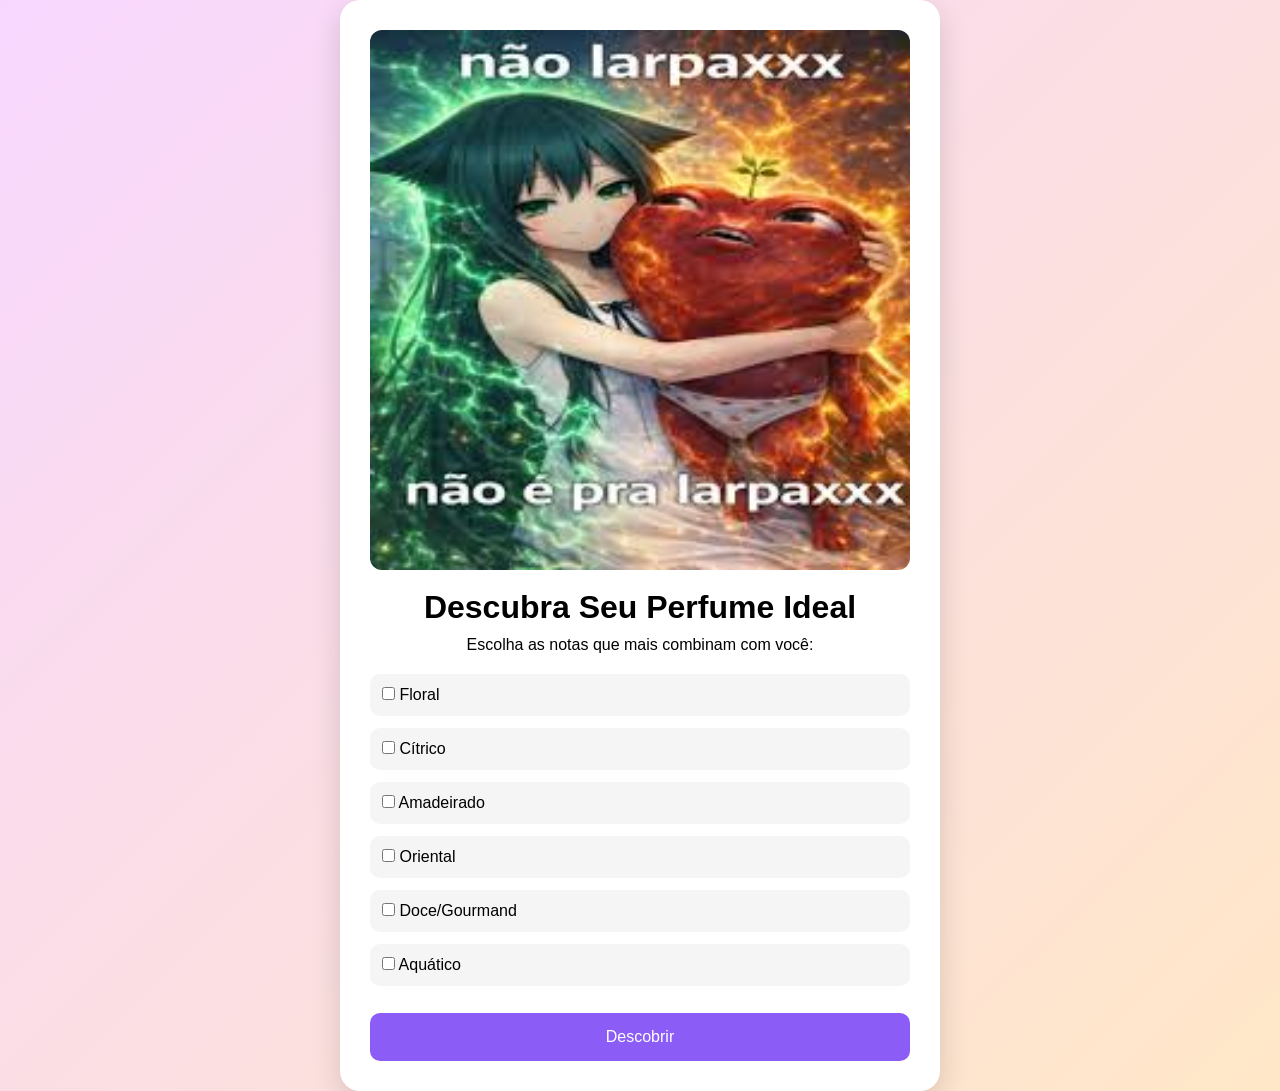
==== index.html @ 8cd17599 "perfume" ====
<!DOCTYPE html>
<html lang="pt-BR">
<head>
    <meta charset="UTF-8">
    <meta name="viewport" content="width=device-width, initial-scale=1.0">
    <title>Descubra Seu Perfume Ideal</title>

    <style>
        *{
            margin:0;
            padding:0;
            box-sizing:border-box;
            font-family:Arial, sans-serif;
        }

        body{
            background:linear-gradient(135deg,#f8d7ff,#ffe7c7);
            min-height:100vh;
            display:flex;
            justify-content:center;
            align-items:center;
        }

        .container{
            background:white;
            width:90%;
            max-width:600px;
            padding:30px;
            border-radius:20px;
            box-shadow:0 10px 30px rgba(0,0,0,0.15);
        }

        h1{
            text-align:center;
            margin-bottom:10px;
        }

        p{
            text-align:center;
            margin-bottom:20px;
        }

        form{
            display:flex;
            flex-direction:column;
            gap:12px;
        }

        label{
            background:#f5f5f5;
            padding:12px;
            border-radius:10px;
            cursor:pointer;
        }

        button{
            margin-top:15px;
            padding:15px;
            border:none;
            border-radius:10px;
            background:#8b5cf6;
            color:white;
            font-size:16px;
            cursor:pointer;
        }

        button:hover{
            background:#6d28d9;
        }

        #resultado{
            margin-top:25px;
            padding:20px;
            border-radius:10px;
            background:#fafafa;
            display:none;
        }

        img{
            width:100%;
            border-radius:12px;
            margin-bottom:15px;
        }
    </style>
</head>

<body>

<div class="container">

    <img src="images.jpeg" alt="Perfume">

    <h1>Descubra Seu Perfume Ideal</h1>
    <p>Escolha as notas que mais combinam com você:</p>

    <form id="quiz">

        <label><input type="checkbox" value="floral"> Floral</label>
        <label><input type="checkbox" value="citrico"> Cítrico</label>
        <label><input type="checkbox" value="amadeirado"> Amadeirado</label>
        <label><input type="checkbox" value="oriental"> Oriental</label>
        <label><input type="checkbox" value="doce"> Doce/Gourmand</label>
        <label><input type="checkbox" value="aquatico"> Aquático</label>

        <button type="submit">Descobrir</button>
    </form>

    <div id="resultado"></div>

</div>

<script>
const perfis = {
    floral: {
        titulo: "Perfil Floral Elegante",
        descricao: "Você gosta de perfumes delicados, românticos e sofisticados.",
        notas: "Rosa, Jasmim, Peônia e Lírio."
    },
    citrico: {
        titulo: "Perfil Cítrico Energético",
        descricao: "Você busca frescor e leveza.",
        notas: "Bergamota, Limão Siciliano e Mandarina."
    },
    amadeirado: {
        titulo: "Perfil Amadeirado Sofisticado",
        descricao: "Você prefere perfumes marcantes e elegantes.",
        notas: "Cedro, Sândalo e Vetiver."
    },
    oriental: {
        titulo: "Perfil Oriental Sedutor",
        descricao: "Você gosta de fragrâncias intensas e envolventes.",
        notas: "Baunilha, Âmbar e Especiarias."
    },
    doce: {
        titulo: "Perfil Gourmand",
        descricao: "Você aprecia aromas doces e confortáveis.",
        notas: "Caramelo, Chocolate e Baunilha."
    },
    aquatico: {
        titulo: "Perfil Aquático",
        descricao: "Você gosta de sensação de limpeza e liberdade.",
        notas: "Notas marinhas, algas e brisa oceânica."
    }
};

document.getElementById("quiz").addEventListener("submit", function(e){
    e.preventDefault();

    const selecionados = Array.from(
        document.querySelectorAll("input:checked")
    ).map(el => el.value);

    const area = document.getElementById("resultado");
    area.style.display = "block";

    if (selecionados.length === 0) {
        area.innerHTML = "<h2>Selecione pelo menos uma nota.</h2>";
        return;
    }

    const principal = selecionados[0];
    const perfil = perfis[principal];

    if (!perfil) {
        area.innerHTML = "<h2>Perfil nao encontrado.</h2>";
        return;
    }

    area.innerHTML = `
        <h2>${perfil.titulo}</h2>
        <p>${perfil.descricao}</p>
        <strong>Notas recomendadas:</strong>
        <p>${perfil.notas}</p>
    `;
});
</script>

</body>
</html>
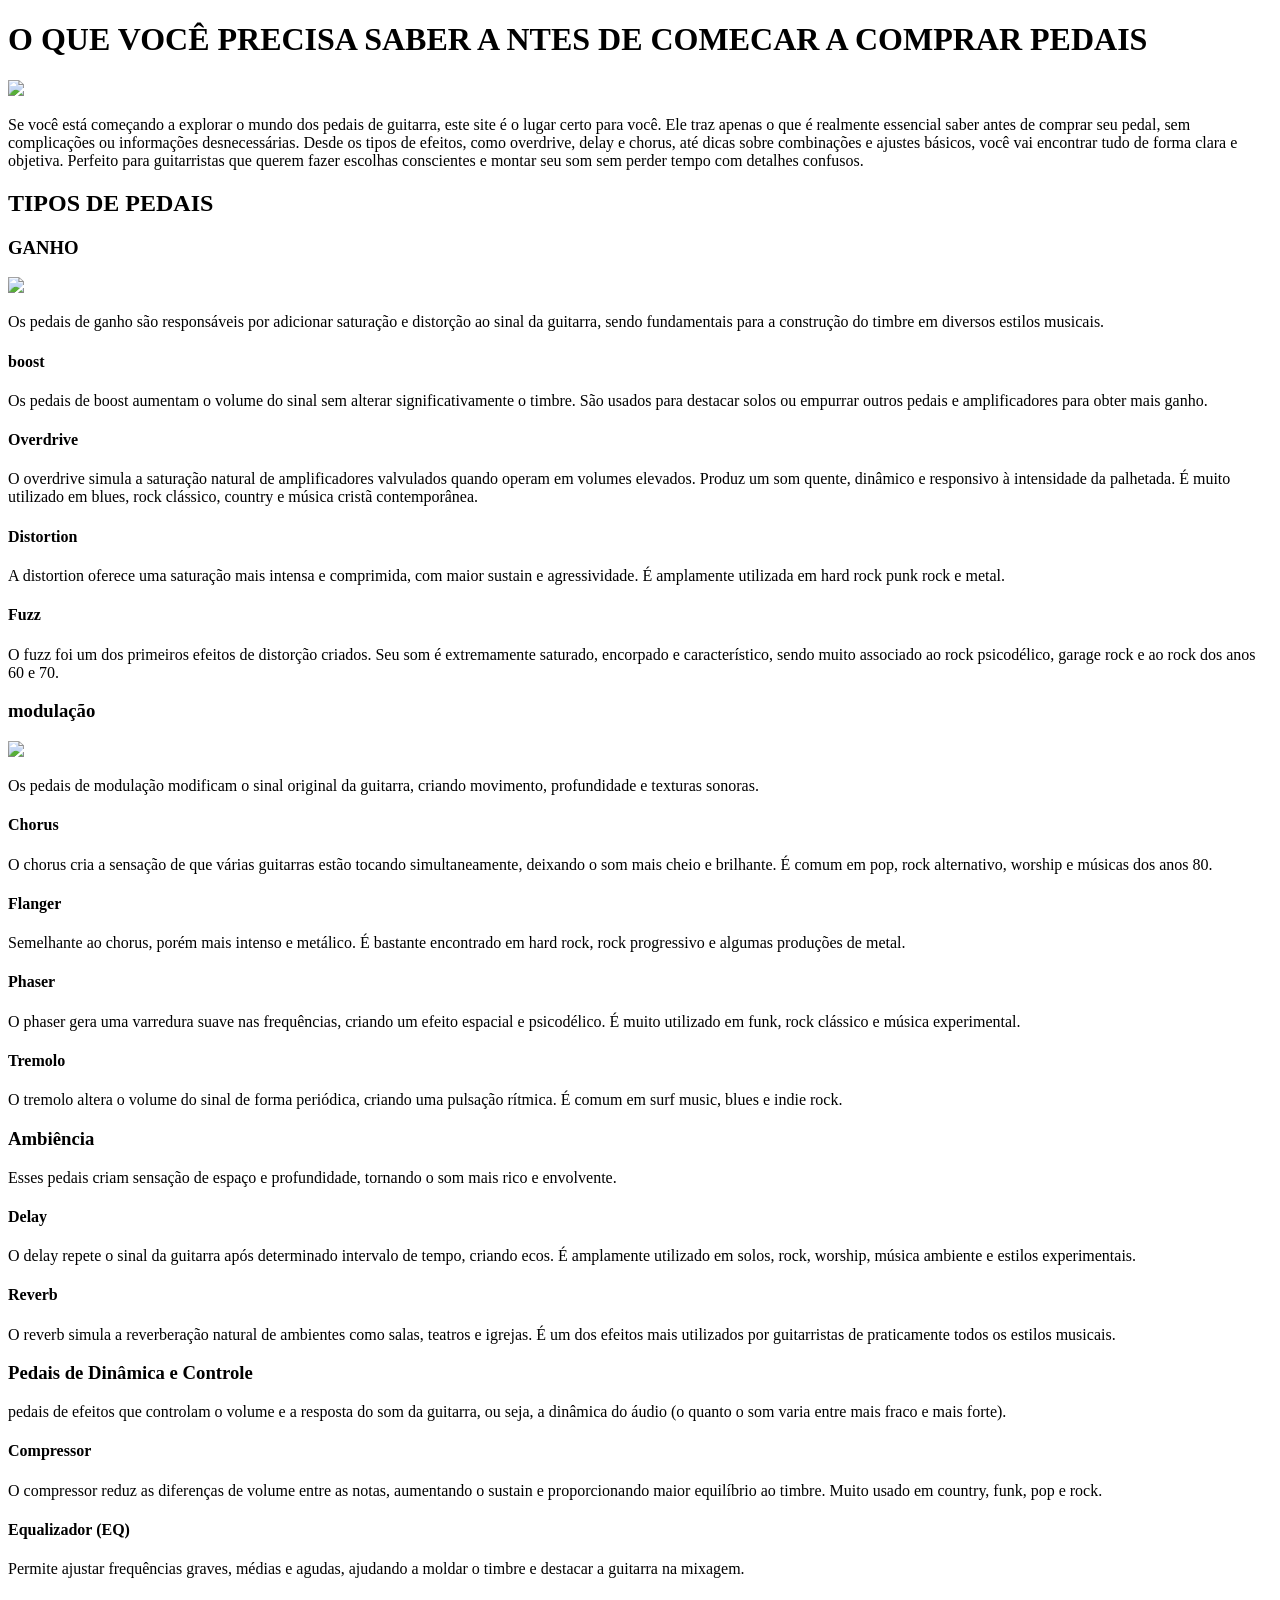
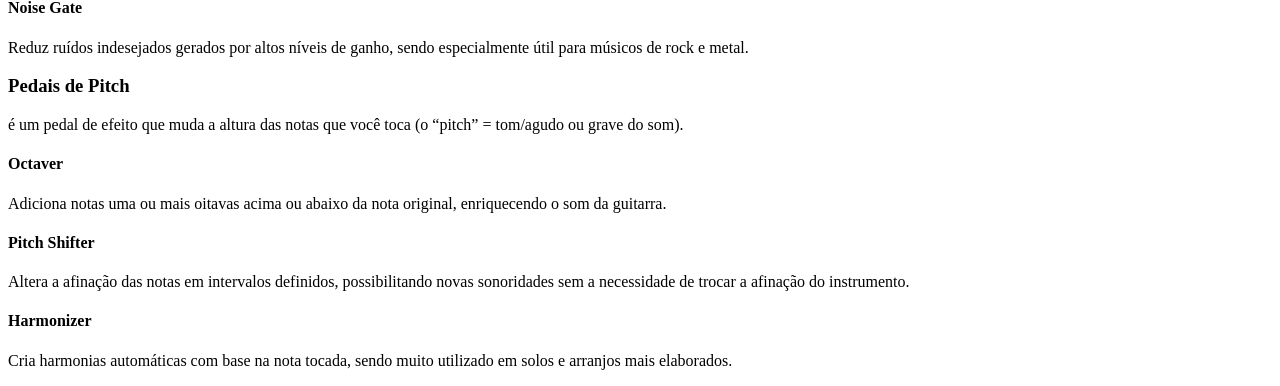
==== commit aa84ce0b: "ctboy" ====
--- a/index.html
+++ b/index.html
@@ -1,180 +1,88 @@
-
 <!DOCTYPE html>
-<html lang="pt-BR">
+<html lang="en">
 <head>
     <meta charset="UTF-8">
     <meta name="viewport" content="width=device-width, initial-scale=1.0">
-    <title>Descubra Seu Perfume Ideal</title>
+    <title>Document</title>
+</head>
+<body>
+    <h1>O QUE VOCÊ PRECISA SABER A NTES DE COMECAR A COMPRAR PEDAIS</h1>
+    <img src="pedalboard.jpg"> </img src>
+  <p>
+    Se você está começando a explorar o mundo dos pedais de guitarra, este
+     site é o lugar certo para você. Ele traz apenas o que é realmente essencial saber antes de comprar seu pedal, 
+     sem complicações ou informações desnecessárias. Desde os tipos de efeitos, como overdrive, delay e chorus, até dicas sobre 
+     combinações e ajustes básicos, você vai encontrar tudo de forma clara e objetiva. Perfeito para guitarristas que querem fazer 
+     escolhas conscientes e montar seu som sem perder tempo com detalhes confusos.
+    </p>  
+  <h2>TIPOS DE PEDAIS</h2>
+  <h3>GANHO</h3>
+  <img src="distorção.jpeg">
+  </img src>
+  <p>Os pedais de ganho são responsáveis por adicionar saturação e distorção ao sinal da guitarra, sendo fundamentais para a construção
+     do timbre em diversos estilos musicais.
+</p>
+<h4>boost</h4>
+<p>Os pedais de boost aumentam o volume do sinal sem alterar significativamente o timbre. São usados para destacar solos ou empurrar
+   outros pedais e amplificadores para obter mais ganho.
+</p>
+<h4>Overdrive</h4>
+<p>O overdrive simula a saturação natural de amplificadores valvulados quando operam em volumes elevados. Produz um som quente, dinâmico
+   e responsivo à intensidade da palhetada. É muito utilizado em blues, rock clássico, country e música cristã contemporânea.</p>
+<h4>Distortion</h4>
+<p>A distortion oferece uma saturação mais intensa e comprimida, com maior sustain e agressividade. É amplamente utilizada em hard rock
+punk rock e metal.
+</p>
+<h4>Fuzz</h4>
+<p>O fuzz foi um dos primeiros efeitos de distorção criados. Seu som é extremamente saturado, encorpado e característico, sendo muito associado
+   ao rock psicodélico, garage rock e ao rock dos anos 60 e 70.</p>
 
-    <style>
-        *{
-            margin:0;
-            padding:0;
-            box-sizing:border-box;
-            font-family:Arial, sans-serif;
-        }
 
-        body{
-            background:linear-gradient(135deg,#f8d7ff,#ffe7c7);
-            min-height:100vh;
-            display:flex;
-            justify-content:center;
-            align-items:center;
-        }
+<h3>modulação</h3>
+<img src="chorus.webp"> </img src>
+<p>Os pedais de modulação modificam o sinal original da guitarra, criando movimento, profundidade e texturas sonoras.
+</p>
+<h4>Chorus</h4>
+<p>O chorus cria a sensação de que várias guitarras estão tocando simultaneamente, deixando o som mais cheio e brilhante. É comum em pop, rock alternativo, worship e músicas dos anos 80.
+</p>
+<h4>Flanger</h4>
+<p>Semelhante ao chorus, porém mais intenso e metálico. É bastante encontrado em hard rock, rock progressivo e algumas produções de metal.
+</p>
+<h4>Phaser</h4>
+<p>O phaser gera uma varredura suave nas frequências, criando um efeito espacial e psicodélico. É muito utilizado em funk, rock clássico e música experimental.</p>
+<h4>Tremolo</h4>
+<p>O tremolo altera o volume do sinal de forma periódica, criando uma pulsação rítmica. É comum em surf music, blues e indie rock.
+</p>
 
-        .container{
-            background:white;
-            width:90%;
-            max-width:600px;
-            padding:30px;
-            border-radius:20px;
-            box-shadow:0 10px 30px rgba(0,0,0,0.15);
-        }
+<h3>Ambiência</h3>
+<p>Esses pedais criam sensação de espaço e profundidade, tornando o som mais rico e envolvente.</p>
+<h4>Delay</h4>
+<p>O delay repete o sinal da guitarra após determinado intervalo de tempo, criando ecos. É amplamente utilizado em solos, rock, worship, música ambiente e estilos experimentais.</p>
+<h4>Reverb</h4>
+<p>O reverb simula a reverberação natural de ambientes como salas, teatros e igrejas. É um dos efeitos mais utilizados por guitarristas de praticamente todos os estilos musicais.
+</p>
 
-        h1{
-            text-align:center;
-            margin-bottom:10px;
-        }
 
-        p{
-            text-align:center;
-            margin-bottom:20px;
-        }
+<h3>Pedais de Dinâmica e Controle</h3>
+<p>pedais de efeitos que controlam o volume e a resposta do som da guitarra, ou seja, a dinâmica do áudio (o quanto o som varia entre mais fraco e mais forte).</p>
+<h4>Compressor</h4>
+<p>O compressor reduz as diferenças de volume entre as notas, aumentando o sustain e proporcionando maior equilíbrio ao timbre. Muito usado em country, funk, pop e rock.</p>
+<h4>Equalizador (EQ)</h4>
+<p>Permite ajustar frequências graves, médias e agudas, ajudando a moldar o timbre e destacar a guitarra na mixagem.</p>
+<h4>Noise Gate</h4>
+<p>Reduz ruídos indesejados gerados por altos níveis de ganho, sendo especialmente útil para músicos de rock e metal.</p>
 
-        form{
-            display:flex;
-            flex-direction:column;
-            gap:12px;
-        }
 
-        label{
-            background:#f5f5f5;
-            padding:12px;
-            border-radius:10px;
-            cursor:pointer;
-        }
+<h3>Pedais de Pitch</h3>
+<p>é um pedal de efeito que muda a altura das notas que você toca (o “pitch” = tom/agudo ou grave do som).</p>
+<h4>Octaver
+</h4>
+<p>Adiciona notas uma ou mais oitavas acima ou abaixo da nota original, enriquecendo o som da guitarra.</p>
+<h4>Pitch Shifter</h4>
+<p>Altera a afinação das notas em intervalos definidos, possibilitando novas sonoridades sem a necessidade de trocar a afinação do instrumento.</p>
+<h4>Harmonizer</h4>
+<p>Cria harmonias automáticas com base na nota tocada, sendo muito utilizado em solos e arranjos mais elaborados.
+</p>
+</body>
+</html>
 
-        button{
-            margin-top:15px;
-            padding:15px;
-            border:none;
-            border-radius:10px;
-            background:#8b5cf6;
-            color:white;
-            font-size:16px;
-            cursor:pointer;
-        }
-
-        button:hover{
-            background:#6d28d9;
-        }
-
-        #resultado{
-            margin-top:25px;
-            padding:20px;
-            border-radius:10px;
-            background:#fafafa;
-            display:none;
-        }
-
-        img{
-            width:100%;
-            border-radius:12px;
-            margin-bottom:15px;
-        }
-    </style>
-</head>
-
-<body>
-
-<div class="container">
-
-    <img src="images.jpeg" alt="Perfume">
-
-    <h1>Descubra Seu Perfume Ideal</h1>
-    <p>Escolha as notas que mais combinam com você:</p>
-
-    <form id="quiz">
-
-        <label><input type="checkbox" value="floral"> Floral</label>
-        <label><input type="checkbox" value="citrico"> Cítrico</label>
-        <label><input type="checkbox" value="amadeirado"> Amadeirado</label>
-        <label><input type="checkbox" value="oriental"> Oriental</label>
-        <label><input type="checkbox" value="doce"> Doce/Gourmand</label>
-        <label><input type="checkbox" value="aquatico"> Aquático</label>
-
-        <button type="submit">Descobrir</button>
-    </form>
-
-    <div id="resultado"></div>
-
-</div>
-
-<script>
-const perfis = {
-    floral: {
-        titulo: "Perfil Floral Elegante",
-        descricao: "Você gosta de perfumes delicados, românticos e sofisticados.",
-        notas: "Rosa, Jasmim, Peônia e Lírio."
-    },
-    citrico: {
-        titulo: "Perfil Cítrico Energético",
-        descricao: "Você busca frescor e leveza.",
-        notas: "Bergamota, Limão Siciliano e Mandarina."
-    },
-    amadeirado: {
-        titulo: "Perfil Amadeirado Sofisticado",
-        descricao: "Você prefere perfumes marcantes e elegantes.",
-        notas: "Cedro, Sândalo e Vetiver."
-    },
-    oriental: {
-        titulo: "Perfil Oriental Sedutor",
-        descricao: "Você gosta de fragrâncias intensas e envolventes.",
-        notas: "Baunilha, Âmbar e Especiarias."
-    },
-    doce: {
-        titulo: "Perfil Gourmand",
-        descricao: "Você aprecia aromas doces e confortáveis.",
-        notas: "Caramelo, Chocolate e Baunilha."
-    },
-    aquatico: {
-        titulo: "Perfil Aquático",
-        descricao: "Você gosta de sensação de limpeza e liberdade.",
-        notas: "Notas marinhas, algas e brisa oceânica."
-    }
-};
-
-document.getElementById("quiz").addEventListener("submit", function(e){
-    e.preventDefault();
-
-    const selecionados = Array.from(
-        document.querySelectorAll("input:checked")
-    ).map(el => el.value);
-
-    const area = document.getElementById("resultado");
-    area.style.display = "block";
-
-    if (selecionados.length === 0) {
-        area.innerHTML = "<h2>Selecione pelo menos uma nota.</h2>";
-        return;
-    }
-
-    const principal = selecionados[0];
-    const perfil = perfis[principal];
-
-    if (!perfil) {
-        area.innerHTML = "<h2>Perfil nao encontrado.</h2>";
-        return;
-    }
-
-    area.innerHTML = `
-        <h2>${perfil.titulo}</h2>
-        <p>${perfil.descricao}</p>
-        <strong>Notas recomendadas:</strong>
-        <p>${perfil.notas}</p>
-    `;
-});
-</script>
-
-</body>
-</html>
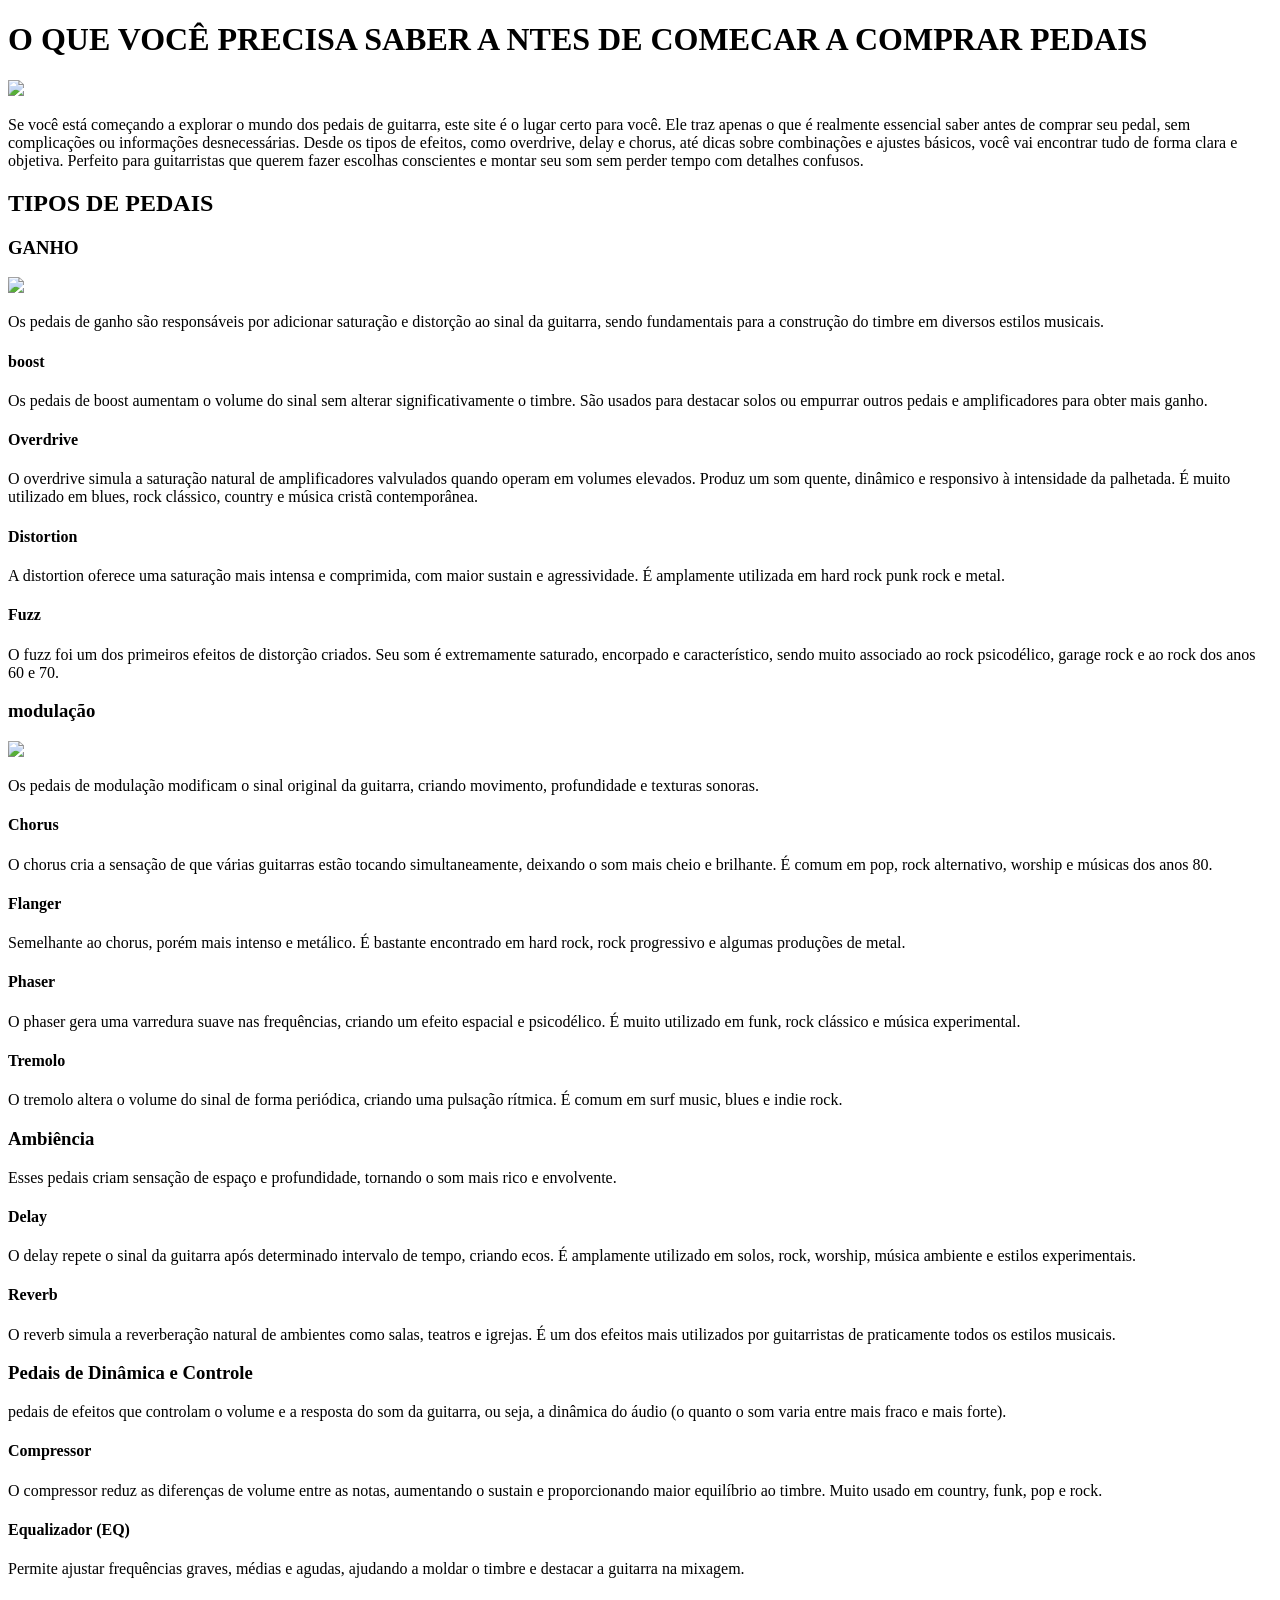
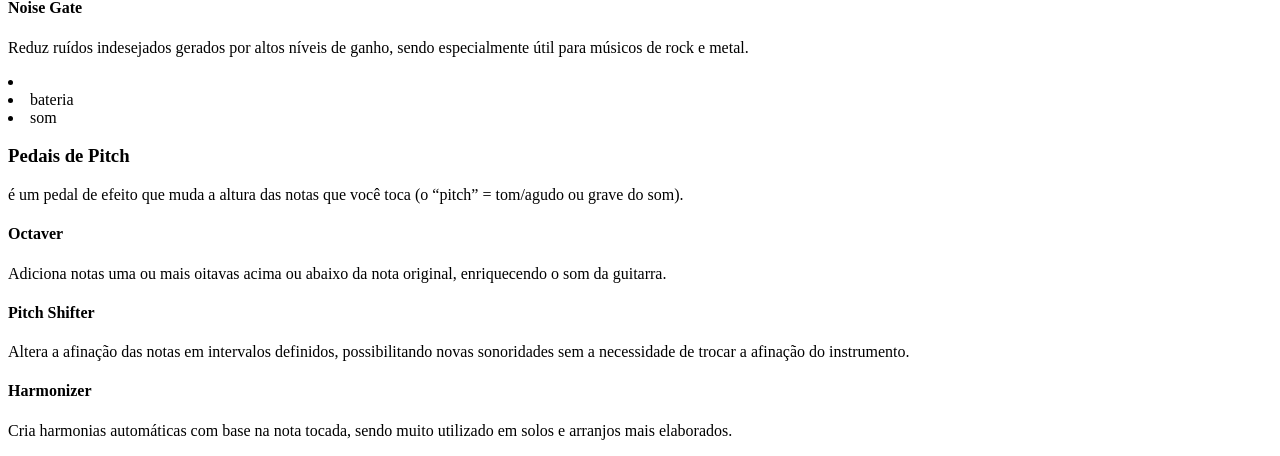
==== commit daecc186: "yeah" ====
--- a/index.html
+++ b/index.html
@@ -3,7 +3,8 @@
 <head>
     <meta charset="UTF-8">
     <meta name="viewport" content="width=device-width, initial-scale=1.0">
-    <title>Document</title>
+    <title>I hate ngg</title>
+   <link rel="styleshet" href="style.css">
 </head>
 <body>
     <h1>O QUE VOCÊ PRECISA SABER A NTES DE COMECAR A COMPRAR PEDAIS</h1>
@@ -71,7 +72,11 @@
 <p>Permite ajustar frequências graves, médias e agudas, ajudando a moldar o timbre e destacar a guitarra na mixagem.</p>
 <h4>Noise Gate</h4>
 <p>Reduz ruídos indesejados gerados por altos níveis de ganho, sendo especialmente útil para músicos de rock e metal.</p>
-
+<ul></ul>
+<li><pedais/li>
+<li>bateria</li>
+<li>som</li>
+<ul></ul>
 
 <h3>Pedais de Pitch</h3>
 <p>é um pedal de efeito que muda a altura das notas que você toca (o “pitch” = tom/agudo ou grave do som).</p>
--- a/style.css
+++ b/style.css
@@ -0,0 +1,8 @@
+body{
+    background-color:rgb(48, 33, 11);
+}
+h1{
+    font-style:italic;
+    color: rgb(230, 230, 230);
+}
+class=imgbtg
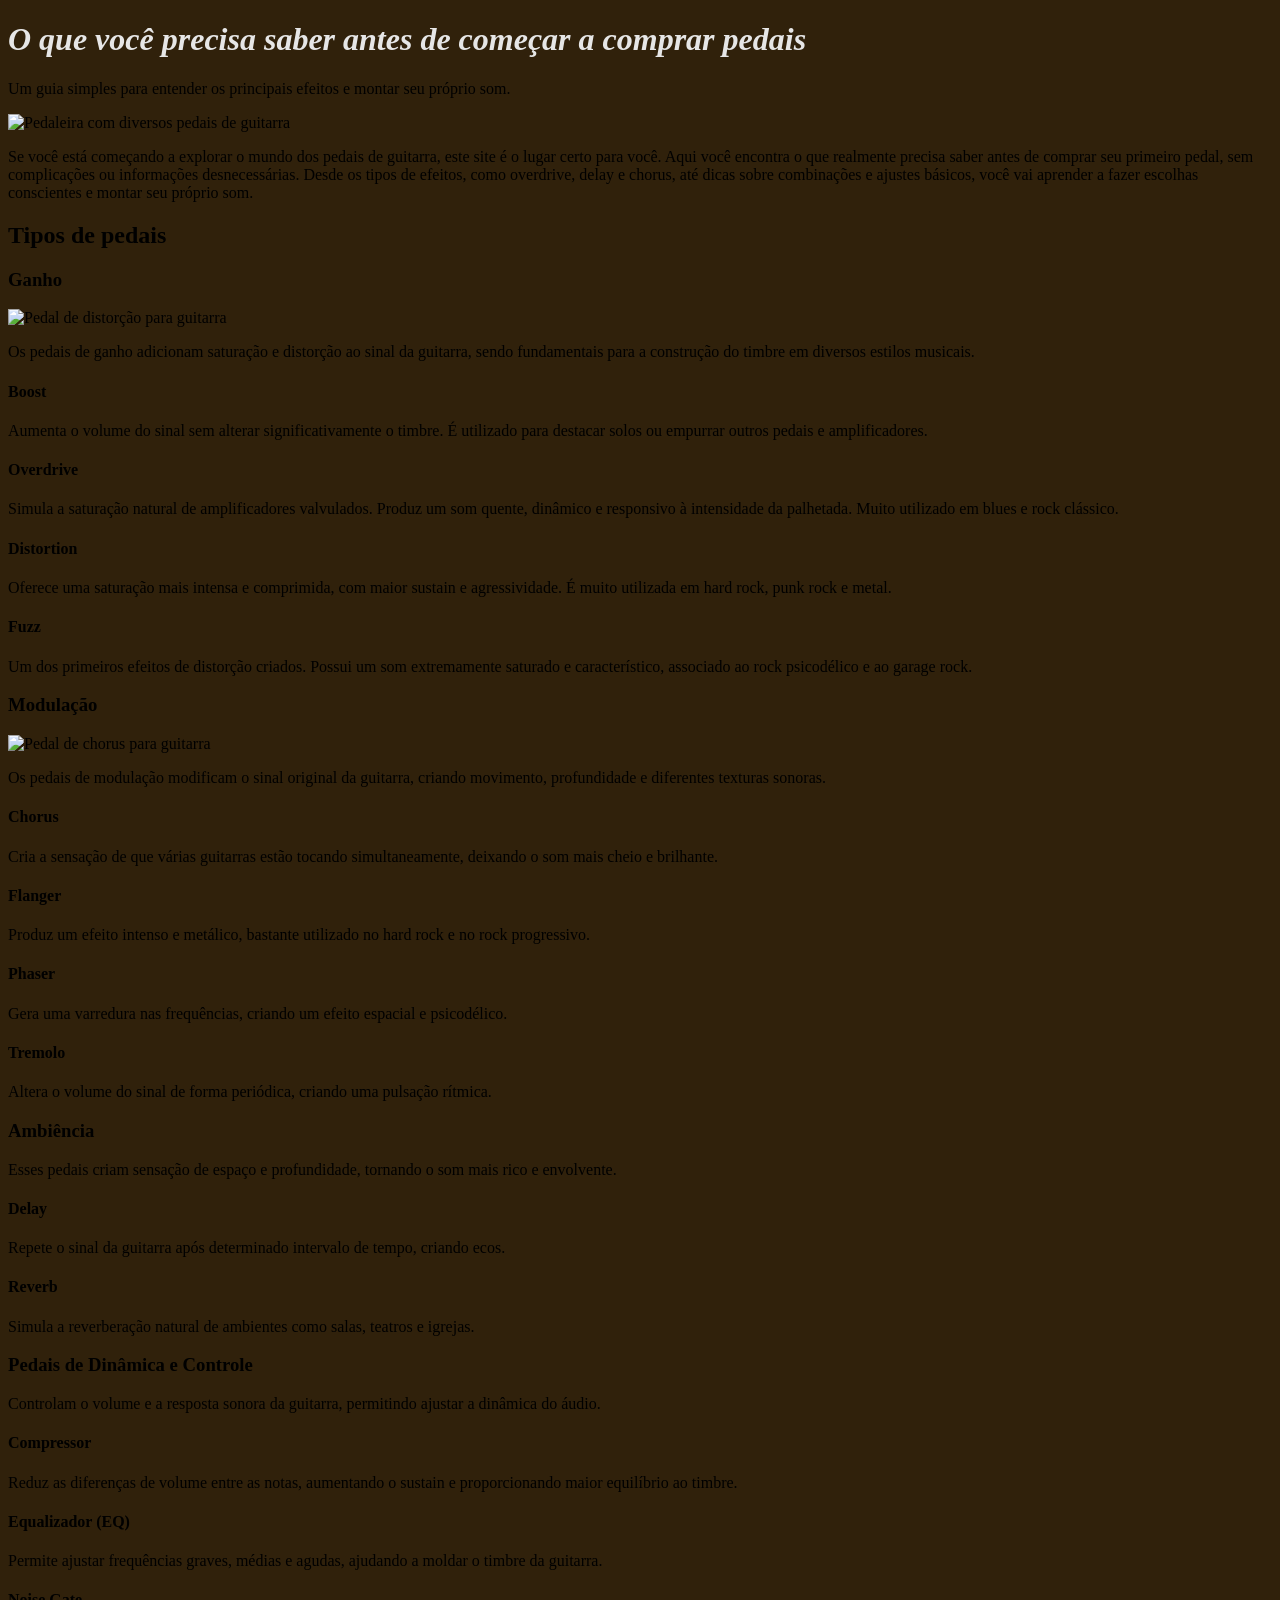
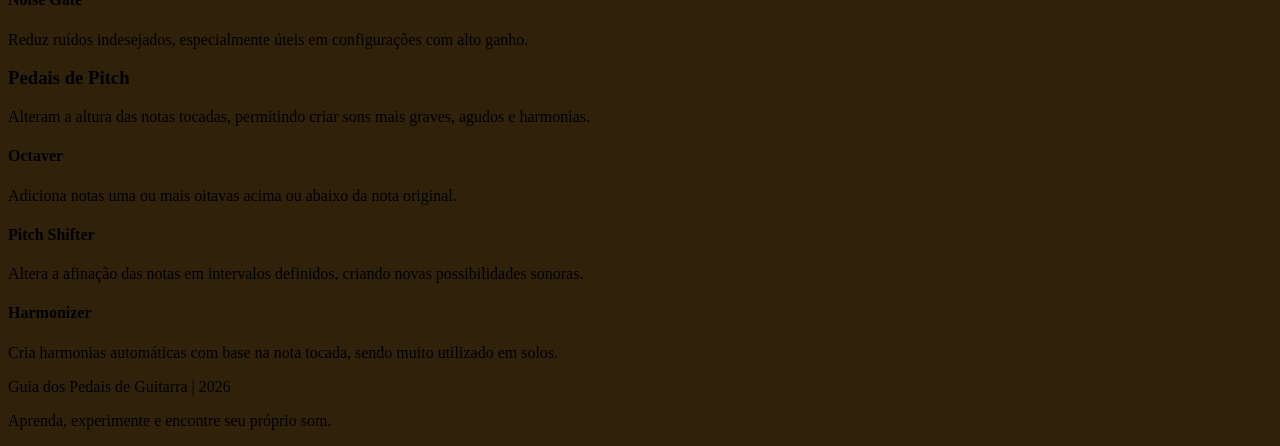
==== commit 1e95c79c: "ngg" ====
--- a/index.html
+++ b/index.html
@@ -1,93 +1,279 @@
+
 <!DOCTYPE html>
-<html lang="en">
+<html lang="pt-BR">
+
 <head>
     <meta charset="UTF-8">
     <meta name="viewport" content="width=device-width, initial-scale=1.0">
-    <title>I hate ngg</title>
-   <link rel="styleshet" href="style.css">
+
+    <meta name="description" content="Aprenda tudo sobre pedais de guitarra antes de comprar o seu. Conheça os principais efeitos e suas características.">
+
+    <title>Guia dos Pedais de Guitarra</title>
+
+    <link rel="stylesheet" href="style.css">
 </head>
+
 <body>
-    <h1>O QUE VOCÊ PRECISA SABER A NTES DE COMECAR A COMPRAR PEDAIS</h1>
-    <img src="pedalboard.jpg"> </img src>
-  <p>
-    Se você está começando a explorar o mundo dos pedais de guitarra, este
-     site é o lugar certo para você. Ele traz apenas o que é realmente essencial saber antes de comprar seu pedal, 
-     sem complicações ou informações desnecessárias. Desde os tipos de efeitos, como overdrive, delay e chorus, até dicas sobre 
-     combinações e ajustes básicos, você vai encontrar tudo de forma clara e objetiva. Perfeito para guitarristas que querem fazer 
-     escolhas conscientes e montar seu som sem perder tempo com detalhes confusos.
-    </p>  
-  <h2>TIPOS DE PEDAIS</h2>
-  <h3>GANHO</h3>
-  <img src="distorção.jpeg">
-  </img src>
-  <p>Os pedais de ganho são responsáveis por adicionar saturação e distorção ao sinal da guitarra, sendo fundamentais para a construção
-     do timbre em diversos estilos musicais.
-</p>
-<h4>boost</h4>
-<p>Os pedais de boost aumentam o volume do sinal sem alterar significativamente o timbre. São usados para destacar solos ou empurrar
-   outros pedais e amplificadores para obter mais ganho.
-</p>
-<h4>Overdrive</h4>
-<p>O overdrive simula a saturação natural de amplificadores valvulados quando operam em volumes elevados. Produz um som quente, dinâmico
-   e responsivo à intensidade da palhetada. É muito utilizado em blues, rock clássico, country e música cristã contemporânea.</p>
-<h4>Distortion</h4>
-<p>A distortion oferece uma saturação mais intensa e comprimida, com maior sustain e agressividade. É amplamente utilizada em hard rock
-punk rock e metal.
-</p>
-<h4>Fuzz</h4>
-<p>O fuzz foi um dos primeiros efeitos de distorção criados. Seu som é extremamente saturado, encorpado e característico, sendo muito associado
-   ao rock psicodélico, garage rock e ao rock dos anos 60 e 70.</p>
-
-
-<h3>modulação</h3>
-<img src="chorus.webp"> </img src>
-<p>Os pedais de modulação modificam o sinal original da guitarra, criando movimento, profundidade e texturas sonoras.
-</p>
-<h4>Chorus</h4>
-<p>O chorus cria a sensação de que várias guitarras estão tocando simultaneamente, deixando o som mais cheio e brilhante. É comum em pop, rock alternativo, worship e músicas dos anos 80.
-</p>
-<h4>Flanger</h4>
-<p>Semelhante ao chorus, porém mais intenso e metálico. É bastante encontrado em hard rock, rock progressivo e algumas produções de metal.
-</p>
-<h4>Phaser</h4>
-<p>O phaser gera uma varredura suave nas frequências, criando um efeito espacial e psicodélico. É muito utilizado em funk, rock clássico e música experimental.</p>
-<h4>Tremolo</h4>
-<p>O tremolo altera o volume do sinal de forma periódica, criando uma pulsação rítmica. É comum em surf music, blues e indie rock.
-</p>
-
-<h3>Ambiência</h3>
-<p>Esses pedais criam sensação de espaço e profundidade, tornando o som mais rico e envolvente.</p>
-<h4>Delay</h4>
-<p>O delay repete o sinal da guitarra após determinado intervalo de tempo, criando ecos. É amplamente utilizado em solos, rock, worship, música ambiente e estilos experimentais.</p>
-<h4>Reverb</h4>
-<p>O reverb simula a reverberação natural de ambientes como salas, teatros e igrejas. É um dos efeitos mais utilizados por guitarristas de praticamente todos os estilos musicais.
-</p>
-
-
-<h3>Pedais de Dinâmica e Controle</h3>
-<p>pedais de efeitos que controlam o volume e a resposta do som da guitarra, ou seja, a dinâmica do áudio (o quanto o som varia entre mais fraco e mais forte).</p>
-<h4>Compressor</h4>
-<p>O compressor reduz as diferenças de volume entre as notas, aumentando o sustain e proporcionando maior equilíbrio ao timbre. Muito usado em country, funk, pop e rock.</p>
-<h4>Equalizador (EQ)</h4>
-<p>Permite ajustar frequências graves, médias e agudas, ajudando a moldar o timbre e destacar a guitarra na mixagem.</p>
-<h4>Noise Gate</h4>
-<p>Reduz ruídos indesejados gerados por altos níveis de ganho, sendo especialmente útil para músicos de rock e metal.</p>
-<ul></ul>
-<li><pedais/li>
-<li>bateria</li>
-<li>som</li>
-<ul></ul>
-
-<h3>Pedais de Pitch</h3>
-<p>é um pedal de efeito que muda a altura das notas que você toca (o “pitch” = tom/agudo ou grave do som).</p>
-<h4>Octaver
-</h4>
-<p>Adiciona notas uma ou mais oitavas acima ou abaixo da nota original, enriquecendo o som da guitarra.</p>
-<h4>Pitch Shifter</h4>
-<p>Altera a afinação das notas em intervalos definidos, possibilitando novas sonoridades sem a necessidade de trocar a afinação do instrumento.</p>
-<h4>Harmonizer</h4>
-<p>Cria harmonias automáticas com base na nota tocada, sendo muito utilizado em solos e arranjos mais elaborados.
-</p>
+
+    <header>
+        <h1>O que você precisa saber antes de começar a comprar pedais</h1>
+
+        <p>
+            Um guia simples para entender os principais efeitos
+            e montar seu próprio som.
+        </p>
+    </header>
+
+    <main>
+
+        <section class="introducao">
+
+            <img src="pedalboard.jpg"
+                 alt="Pedaleira com diversos pedais de guitarra">
+
+            <p>
+                Se você está começando a explorar o mundo dos pedais
+                de guitarra, este site é o lugar certo para você.
+
+                Aqui você encontra o que realmente precisa saber
+                antes de comprar seu primeiro pedal, sem complicações
+                ou informações desnecessárias.
+
+                Desde os tipos de efeitos, como overdrive, delay e
+                chorus, até dicas sobre combinações e ajustes básicos,
+                você vai aprender a fazer escolhas conscientes e
+                montar seu próprio som.
+            </p>
+
+        </section>
+
+        <section class="tipos-pedais">
+
+            <h2>Tipos de pedais</h2>
+
+            <!-- PEDAIS DE GANHO -->
+
+            <article class="categoria">
+
+                <h3>Ganho</h3>
+
+                <img src="distorção.jpeg"
+                     alt="Pedal de distorção para guitarra">
+
+                <p>
+                    Os pedais de ganho adicionam saturação e distorção
+                    ao sinal da guitarra, sendo fundamentais para a
+                    construção do timbre em diversos estilos musicais.
+                </p>
+
+                <div class="efeito">
+                    <h4>Boost</h4>
+                    <p>
+                        Aumenta o volume do sinal sem alterar
+                        significativamente o timbre. É utilizado
+                        para destacar solos ou empurrar outros pedais
+                        e amplificadores.
+                    </p>
+                </div>
+
+                <div class="efeito">
+                    <h4>Overdrive</h4>
+                    <p>
+                        Simula a saturação natural de amplificadores
+                        valvulados. Produz um som quente, dinâmico
+                        e responsivo à intensidade da palhetada.
+                        Muito utilizado em blues e rock clássico.
+                    </p>
+                </div>
+
+                <div class="efeito">
+                    <h4>Distortion</h4>
+                    <p>
+                        Oferece uma saturação mais intensa e
+                        comprimida, com maior sustain e agressividade.
+                        É muito utilizada em hard rock, punk rock e metal.
+                    </p>
+                </div>
+
+                <div class="efeito">
+                    <h4>Fuzz</h4>
+                    <p>
+                        Um dos primeiros efeitos de distorção criados.
+                        Possui um som extremamente saturado e
+                        característico, associado ao rock psicodélico
+                        e ao garage rock.
+                    </p>
+                </div>
+
+            </article>
+
+            <!-- MODULAÇÃO -->
+
+            <article class="categoria">
+
+                <h3>Modulação</h3>
+
+                <img src="chorus.webp"
+                     alt="Pedal de chorus para guitarra">
+
+                <p>
+                    Os pedais de modulação modificam o sinal original
+                    da guitarra, criando movimento, profundidade
+                    e diferentes texturas sonoras.
+                </p>
+
+                <div class="efeito">
+                    <h4>Chorus</h4>
+                    <p>
+                        Cria a sensação de que várias guitarras estão
+                        tocando simultaneamente, deixando o som
+                        mais cheio e brilhante.
+                    </p>
+                </div>
+
+                <div class="efeito">
+                    <h4>Flanger</h4>
+                    <p>
+                        Produz um efeito intenso e metálico,
+                        bastante utilizado no hard rock e no
+                        rock progressivo.
+                    </p>
+                </div>
+
+                <div class="efeito">
+                    <h4>Phaser</h4>
+                    <p>
+                        Gera uma varredura nas frequências,
+                        criando um efeito espacial e psicodélico.
+                    </p>
+                </div>
+
+                <div class="efeito">
+                    <h4>Tremolo</h4>
+                    <p>
+                        Altera o volume do sinal de forma periódica,
+                        criando uma pulsação rítmica.
+                    </p>
+                </div>
+
+            </article>
+
+            <!-- AMBIÊNCIA -->
+
+            <article class="categoria">
+
+                <h3>Ambiência</h3>
+
+                <p>
+                    Esses pedais criam sensação de espaço e
+                    profundidade, tornando o som mais rico
+                    e envolvente.
+                </p>
+
+                <div class="efeito">
+                    <h4>Delay</h4>
+                    <p>
+                        Repete o sinal da guitarra após determinado
+                        intervalo de tempo, criando ecos.
+                    </p>
+                </div>
+
+                <div class="efeito">
+                    <h4>Reverb</h4>
+                    <p>
+                        Simula a reverberação natural de ambientes
+                        como salas, teatros e igrejas.
+                    </p>
+                </div>
+
+            </article>
+
+            <!-- DINÂMICA E CONTROLE -->
+
+            <article class="categoria">
+
+                <h3>Pedais de Dinâmica e Controle</h3>
+
+                <p>
+                    Controlam o volume e a resposta sonora
+                    da guitarra, permitindo ajustar a dinâmica
+                    do áudio.
+                </p>
+
+                <div class="efeito">
+                    <h4>Compressor</h4>
+                    <p>
+                        Reduz as diferenças de volume entre as notas,
+                        aumentando o sustain e proporcionando
+                        maior equilíbrio ao timbre.
+                    </p>
+                </div>
+
+                <div class="efeito">
+                    <h4>Equalizador (EQ)</h4>
+                    <p>
+                        Permite ajustar frequências graves,
+                        médias e agudas, ajudando a moldar
+                        o timbre da guitarra.
+                    </p>
+                </div>
+
+                <div class="efeito">
+                    <h4>Noise Gate</h4>
+                    <p>
+                        Reduz ruídos indesejados, especialmente
+                        úteis em configurações com alto ganho.
+                    </p>
+                </div>
+
+            </article>
+
+            <!-- PITCH -->
+
+            <article class="categoria">
+
+                <h3>Pedais de Pitch</h3>
+
+                <p>
+                    Alteram a altura das notas tocadas,
+                    permitindo criar sons mais graves,
+                    agudos e harmonias.
+                </p>
+
+                <div class="efeito">
+                    <h4>Octaver</h4>
+                    <p>
+                        Adiciona notas uma ou mais oitavas acima
+                        ou abaixo da nota original.
+                    </p>
+                </div>
+
+                <div class="efeito">
+                    <h4>Pitch Shifter</h4>
+                    <p>
+                        Altera a afinação das notas em intervalos
+                        definidos, criando novas possibilidades sonoras.
+                    </p>
+                </div>
+
+                <div class="efeito">
+                    <h4>Harmonizer</h4>
+                    <p>
+                        Cria harmonias automáticas com base na
+                        nota tocada, sendo muito utilizado em solos.
+                    </p>
+                </div>
+
+            </article>
+
+        </section>
+
+    </main>
+
+    <footer>
+        <p>Guia dos Pedais de Guitarra | 2026</p>
+        <p>Aprenda, experimente e encontre seu próprio som.</p>
+    </footer>
+
 </body>
 </html>
-
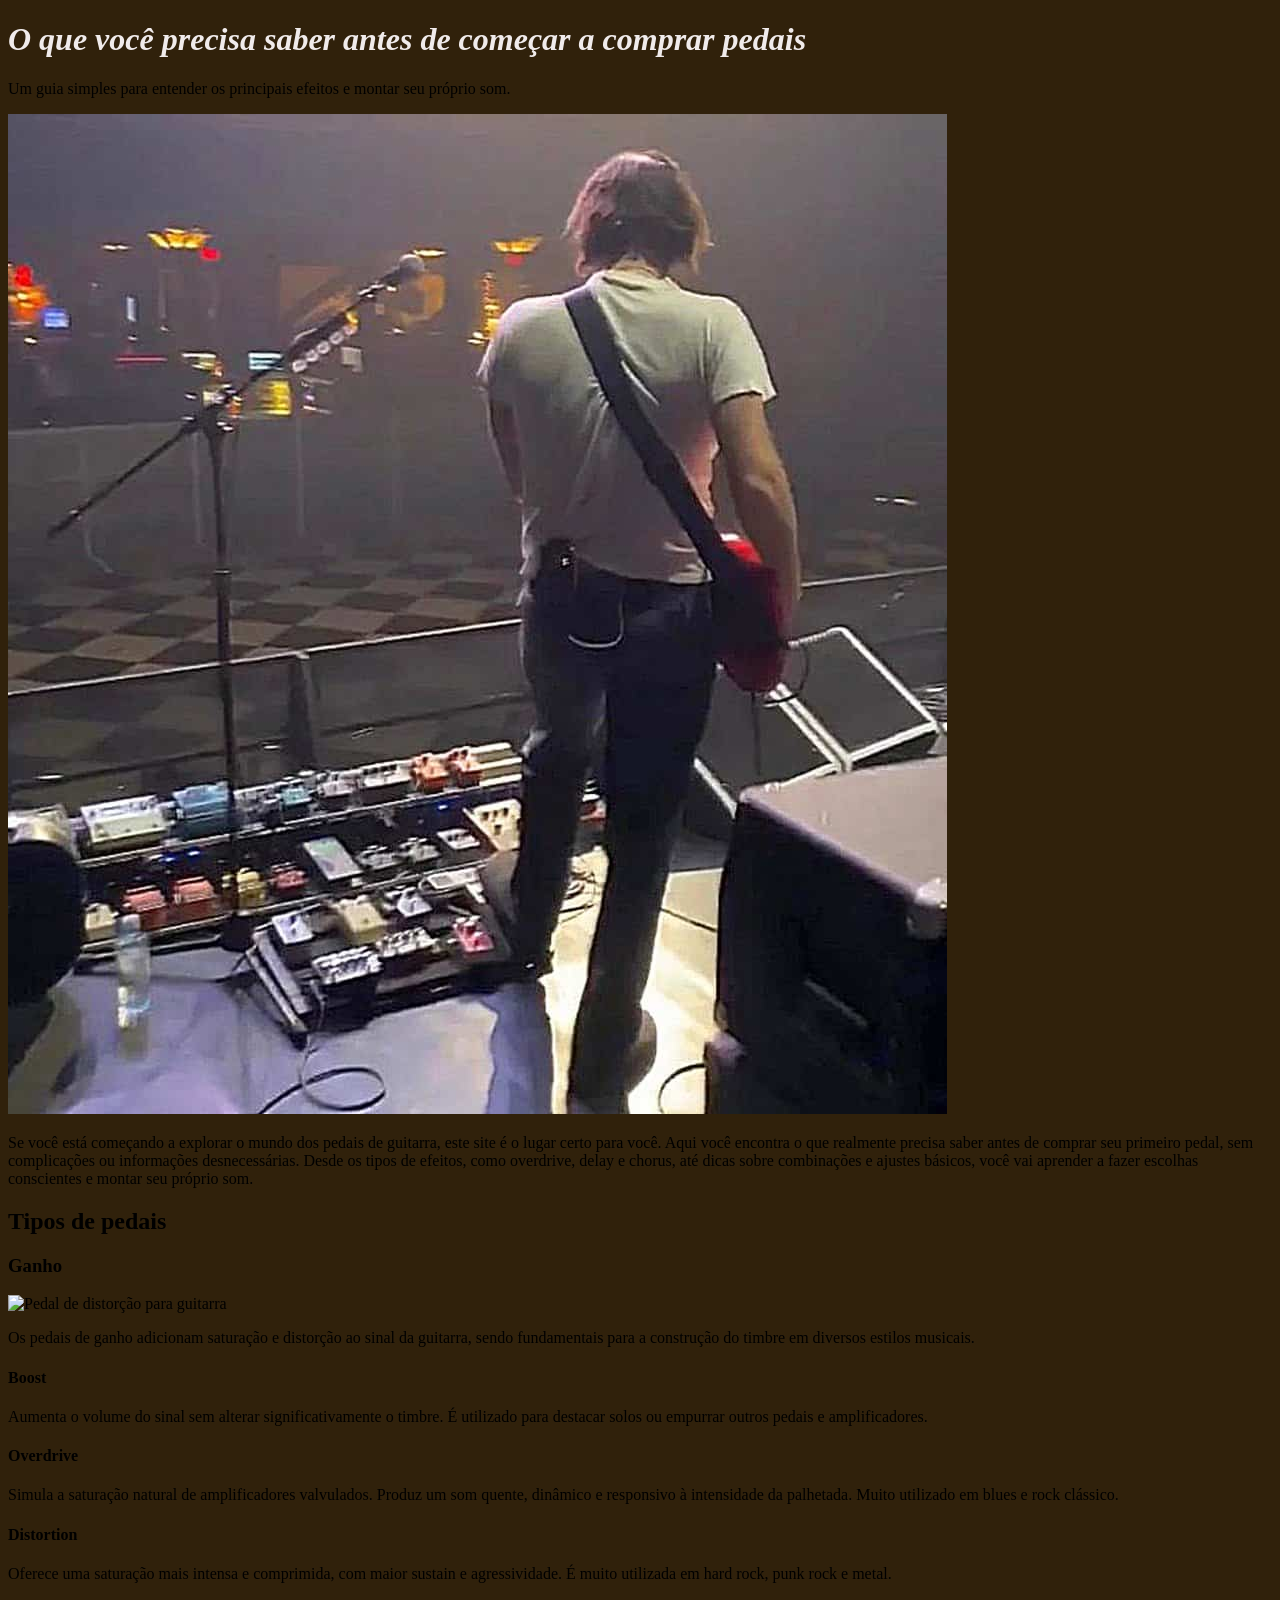
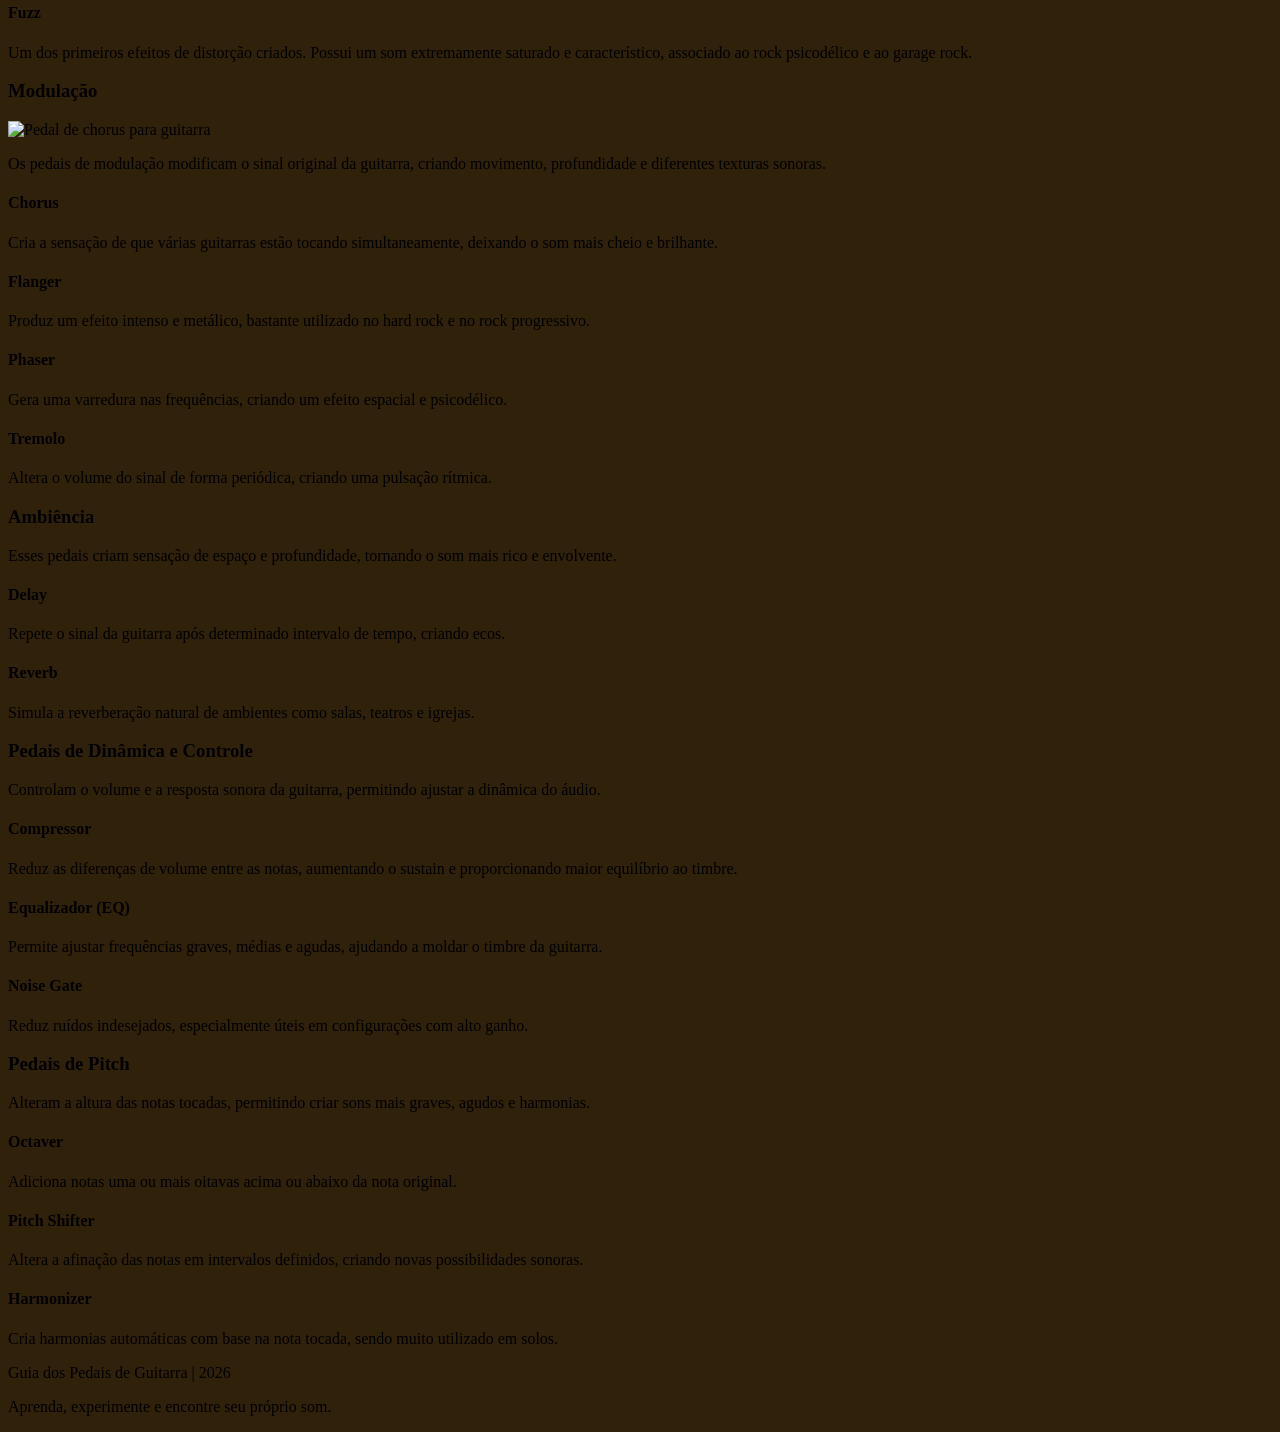
==== commit 768ca0de: "." ====
--- a/index.html
+++ b/index.html
@@ -28,7 +28,7 @@
 
         <section class="introducao">
 
-            <img src="pedalboard.jpg"
+            <img src="Melhores-Pedaleiras-Para-Guitarra.jpg"
                  alt="Pedaleira com diversos pedais de guitarra">
 
             <p>
--- a/style.css
+++ b/style.css
@@ -3,6 +3,6 @@
 }
 h1{
     font-style:italic;
-    color: rgb(230, 230, 230);
+    color: rgb(240, 235, 235);
 }
 class=imgbtg
